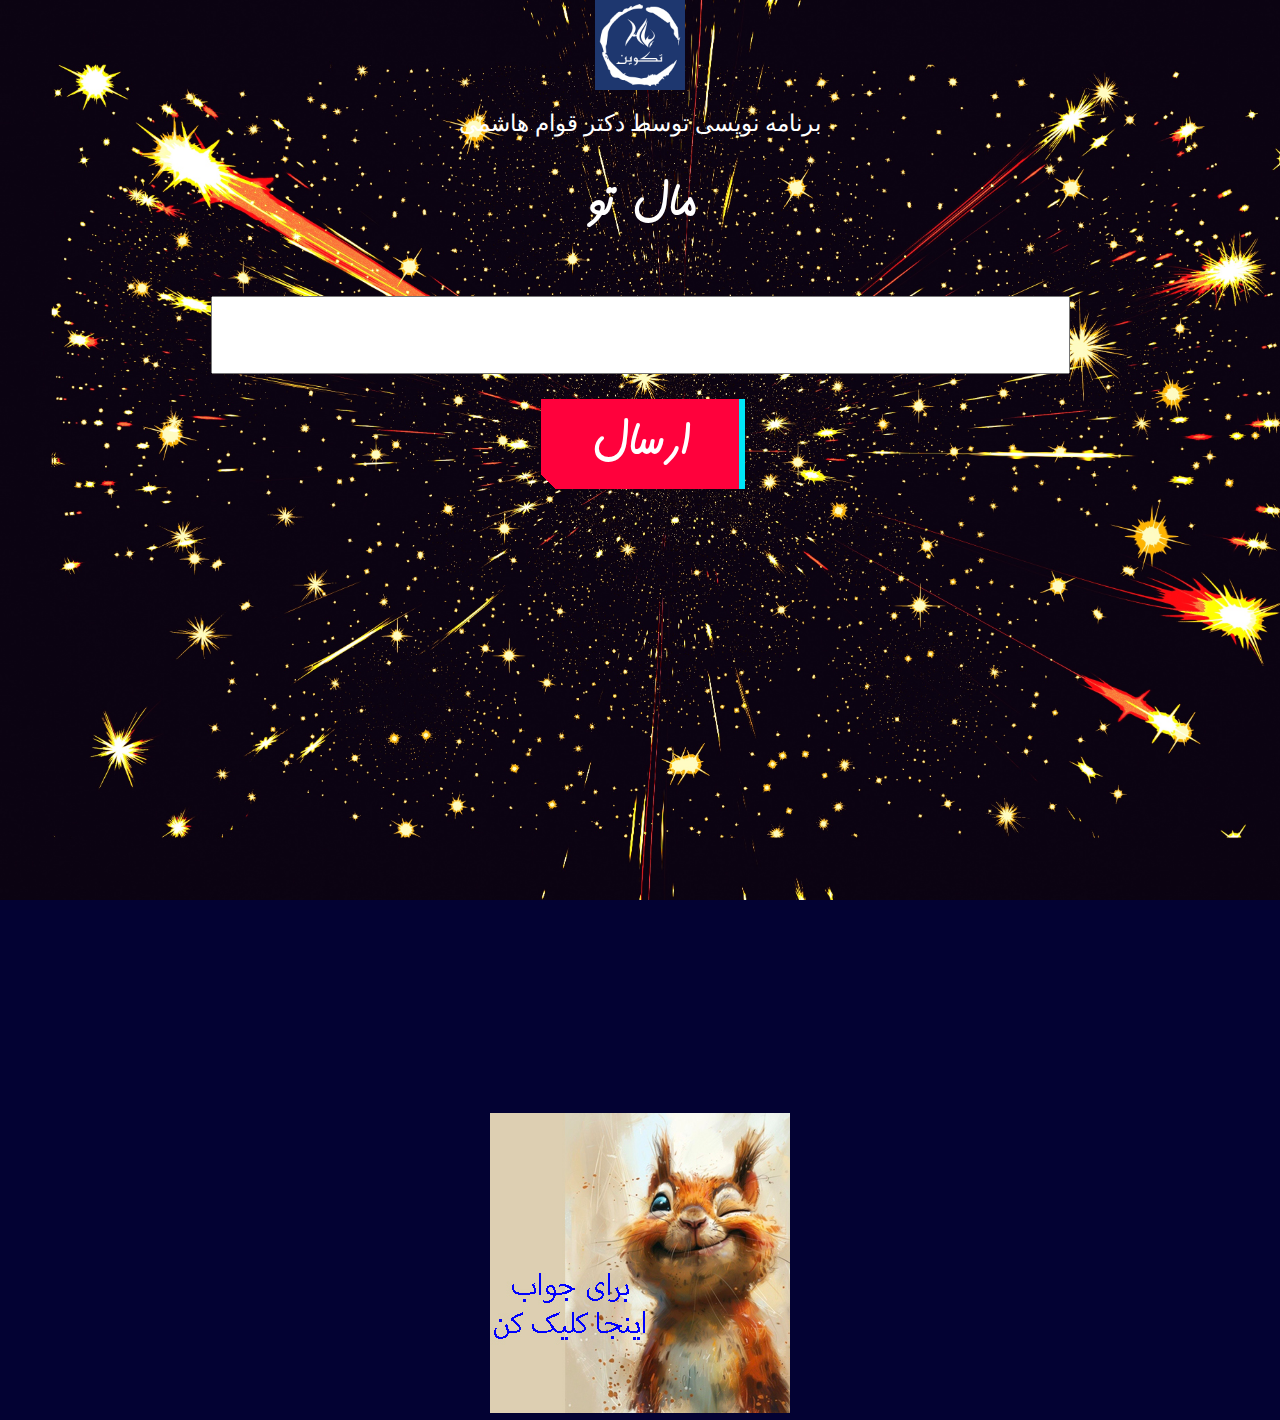
==== index2.html @ 5d835b9c "Add files via upload" ====
<!DOCTYPE html>
<html lang="en">
<head>
    <meta charset="UTF-8">
    <meta name="viewport" content="width=device-width, initial-scale=1.0">

    <!--CSS-->
    <link rel="stylesheet" type="text/css" href="css/style.css">
    <link rel="stylesheet" type="text/css" href="fonts/fonts.css">
    <link rel="stylesheet" type="text/css" href="css/button.css">
    <link rel="stylesheet" type="text/css" href="css/glow.css">
    <!--FONT-->
    <link rel="preconnect" href="https://fonts.googleapis.com">
    <link rel="preconnect" href="https://fonts.gstatic.com" crossorigin>
    <link href="https://fonts.googleapis.com/css2?family=Roboto:ital,wght@0,100;0,300;0,400;0,500;0,700;0,900;1,100;1,300;1,400;1,500;1,700;1,900&display=swap" rel="stylesheet">


    <style>
        @import url('https://fonts.googleapis.com/css2?family=Roboto:ital,wght@0,100;0,300;0,400;0,500;0,700;0,900;1,100;1,300;1,400;1,500;1,700;1,900&display=swap');
    </style>





    <title>possessive adjectives elementary</title>
</head>
<body>
   <!-- <img src="img/bg-main.jpg" style="position:absolute; width:100%; height:200vh; z-index:-1;">
-->
    <div class="div-titre">
      <img src="img/logojpg.jpg" id="logojpg">
    </div>
    <div class="div-khodam">
        <p class="sentence-khodam glow"> برنامه نویسی توسط دکتر قوام هاشمی</p>

    </div>
    <div class="div-question">
        <p class="question-sentence" dir="rtl"> مال تو </p>
    </div>
    <section class="sec-answer">
        
        <input type="text" id="aTextBox"><br>

        <button type="button" id="submitButton" class="fill" dir="rtl">ارسال</button><br>
        <label id="cLabel2"></label>

        
    </section>
    <section class="correct-false">
        <img src="img/false-answer-1.jpg" id="false_answer"><br>
        <a href="index3.html"> <img src="img/correct-answer-1.png" id="correct_answer"></a>
    </section>
    <section class="sec-cheat">
        <div class="dropdown">
            <div>
            <button onclick="dropDownFunction()" class="dropbtn-1-2-3-4"></button></div>
            <div id="myDropdown" class="dropdown-content">
              <img src="img/cheat-answer-2.jpg">
          
            </div>
          </div>
          
    </section>
    <footer>

    </footer>



    <script src="js/main2.js"></script>
</body>
</html>
---- css/style.css ----
*{
    padding: 0;
    margin: 0;
    box-sizing: border-box;
}

body{
    background-color:rgba(3,2,51,1);
    background-image: url('../img/bg1-1.jpg');
    background-repeat: no-repeat;
    background-size: cover;
    background-attachment: fixed;
}

/*LOGO*/
.div-titre {
    height:10vh;
    width:100%;
    display: grid;
    justify-items: center;
    align-items: center;
}

#logojpg{
    height:10vh;
}

/*KODAM*/
/*QUESTION SECTION*/
.div-khodam{
    height:2.5vh;
    width:100%;
    display: grid;
    justify-items: center;
    align-items: center;
    margin-bottom: 40px;
    margin-top: 20px;
    
}
.sentence-khodam{
    font-family:  'amiri', 'Vazir';
   
    font-size:2.5vh;
   height:2.5vh;
   /*background-color:aliceblue;*/
   color:#fff;

}




/*QUESTION SECTION*/
.div-question{
    height:7vh;
    width:100%;
    display: grid;
    justify-items: center;
    align-items: center;
    margin-bottom: 60px;
    margin-top: 20px;
    
}
.question-sentence{
    /*font-family:  "Roboto", sans-serif;*/
    font-weight: bolder;
    font-size:5vw;
   height:10vh;
   /*background-color:aliceblue;*/
   color:#fff;

}

/*ANSWER SECTION*/
.sec-answer{
    height:15vh;
    width:100%;
    display: grid;
    justify-items: center;
    align-items: center;
    margin-top: 20px;
}

#aTextBox{
   /*font-family:  "Roboto", sans-serif;*/
    font-weight: bold;
    font-size:5vw;

}

/*correct-false SECTION*/
.correct-false{
    height:10vh;
    width:100%;
    display: grid;
    justify-items: center;
    align-items: center;
    margin-top: 15vh;
}

#false_answer{
    display:none;
    margin-top: 80px;
    /*box-shadow: 0 0 50px 15px #48abe0;*/

}
#correct_answer{
    display:none;
    margin-top: 80px;
    /*box-shadow: 0 0 50px 15px #48abe0;*/

}



/*section cheat*/
.sec-cheat{
    margin-top: 50vh;
    height:30vh;
    width:100%;
    display: grid;
    justify-items: center;
    align-items: center;

}

.dropbtn-1-2-3-4 {
    
    background-image: url("cheat-cover-1.jpg");
    width: 300px;
    height:300px;
    
    padding: 0px;
    border: none;
    cursor: pointer;
  }

  .dropbtn-5-6-7-8 {
    
    background-image: url("cheat-cover-2.jpg");
    width: 300px;
    height:300px;
    
    padding: 0px;
    border: none;
    cursor: pointer;
  }

  .dropbtn-9-10-11-12 {
    
    background-image: url("cheat-cover-3.jpg");
    width: 300px;
    height:300px;
    
    padding: 0px;
    border: none;
    cursor: pointer;
  }
  .dropbtn-13-14-15-16 {
    
    background-image: url("cheat-cover-4.jpg");
    width: 300px;
    height:300px;
    
    padding: 0px;
    border: none;
    cursor: pointer;
  }
  .dropbtn-17-18-19-20 {
    
    background-image: url("cheat-cover-5.jpg");
    width: 300px;
    height:300px;
    
    padding: 0px;
    border: none;
    cursor: pointer;
  }









  
 /* .dropbtn:hover, .dropbtn:focus {
    background-color: #2980B9;
  }
  */
  .dropdown {
    position: relative;
    display: inline-block;
  }
  
  .dropdown-content {
    display: none;
    position: absolute;
    min-width: 160px;
    overflow: auto;
    z-index: 1;
    left:8px;
  }
  

  
  
  .show {display: block;}


  @media(max-width:568px){

/*QUESTION SECTION*/
.div-question{
    height:7vh;
    width:100%;
    display: grid;
    justify-items: center;
    align-items: center;
    margin-bottom: 15px;
    margin-top: 10px;
    
}
.question-sentence{
    /*font-family:  "Roboto", sans-serif;*/
    font-weight: bolder;
    font-size:6vw;
   height:6vh;
   /*background-color:aliceblue;*/
   color:#fff;
   


}

/*ANSWER SECTION*/
.sec-answer{
    height:10vh;
    width:80%;
    margin-left:10%;
    display: grid;
    justify-items: center;
    align-items: center;
    margin-top: 5px;
}

#aTextBox{
  /*  font-family:  "Roboto", sans-serif;*/
    font-weight: bold;
    font-size:6vw;

}

.correct-false{
    height:10vh;
    width:100%;
    display: grid;
    justify-items: center;
    align-items: center;
    margin-top: 12vh;
}





#false_answer{
    display:none;
    margin-top:0px;
    /*box-shadow: 0 0 50px 15px #48abe0;*/
    

}
#correct_answer{
    display:none;
    margin-top: 00px;
    /*box-shadow: 0 0 50px 15px #48abe0;*/

}
/*section cheat*/
.sec-cheat{
    margin-top: 40vh;
    height:30vh;
    width:100%;
    display: grid;
    justify-items: center;
    align-items: center;

}

  }
---- fonts/fonts.css ----
@font-face {
  font-family: AduelRegular;
  src: url(AduelRegular.ttf);
}

@font-face {
  font-family: ASulsRegular;
  src: url(ASulsRegular.ttf);
}
@font-face {
  font-family: AduelFat;
  src: url(AduelFat.ttf);
}

@font-face {
  font-family: Aarabtype;
  src: url(arabtype.ttf);
}

@font-face {
  font-family: Dorood;
  src: url(Dorood.ttf);
}



@font-face {
  font-family: KacstFarsi;
  src: url(KacstFarsi.ttf);
}


@font-face {
  font-family: kamran;
  src: url(kamran.ttf);
}

@font-face {
  font-family: Dorood;
  src: url(Dorood.ttf);
}

@font-face {
  font-family: Suls;
  src: url(Suls.ttf);
}

@font-face {
  font-family: tradbdo;
  src: url(tradbdo.ttf);
}




@font-face {
    font-family: Mj_Annab;
    src: url(Mj_Annab.ttf);
  }
  
@font-face {
    font-family: Far_Diwani_3d_Shadow;
    src: url(Far_Diwani_3d_Shadow.ttf);
  }
  
@font-face {
    font-family: Far_Medad;
    src: url(Far_Medad.ttf);
  }
@font-face {
    font-family: Far_Sahra;
    src: url(Far_Sahra.ttf);
  }  

@font-face {
    font-family: Mj_Ghalam-1_0;
    src: url(Mj_Ghalam-1_0.ttf);
  }  


@font-face {
    font-family: Moalla;
    src: url(Moalla.ttf);
  }   
  
@font-face {
    font-family: persian-badkht1;
    src: url(persian-badkht1.ttf);
  } 

@font-face {
    font-family: persian-badkht2;
    src: url(persian-badkht2.ttf);
  } 
  
@font-face {
    font-family: W_parvaz;
    src: url(W_parvaz.ttf);
  } 

/*EN fonts*/


@font-face {
  font-family: Arima-VariableFont_wght;
  src: url(Arima-VariableFont_wght.ttf);
}

@font-face {
  font-family: EduAUVICWANTGuides-VariableFont_wght;
  src: url(EduAUVICWANTGuides-VariableFont_wght.ttf);
}

@font-face {
  font-family: ArchitectsDaughter-Regular;
  src: url(ArchitectsDaughter-Regular.ttf);
} 


@font-face {
  font-family: Caveat-VariableFont_wght;
  src: url(Caveat-VariableFont_wght.ttf);
} 
@font-face {
  font-family: Courgette-Regular;
  src: url(Courgette-Regular.ttf);
} 
@font-face {
  font-family: Creepster-Regular;
  src: url(Creepster-Regular.ttf);
} 
@font-face {
  font-family: GloriaHallelujah-Regular;
  src: url(GloriaHallelujah-Regular.ttf);
} 
@font-face {
  font-family: Kalam-Bold;
  src: url(Kalam-Bold.ttf);
} 


@font-face {
  font-family: Kalam-Light;
  src: url(Kalam-Light.ttf);
} 

@font-face {
  font-family: Kalam-Regular;
  src: url(Kalam-Regular.ttf);
} 

@font-face {
  font-family: Prompt-Black;
  src: url(Prompt-Black.ttf);
}

@font-face {
  font-family: Prompt-BlackItalic;
  src: url(Prompt-BlackItalic.ttf);
}

@font-face {
  font-family: Prompt-Bold;
  src: url(Prompt-Bold.ttf);
}


@font-face {
  font-family: Prompt-BoldItalic;
  src: url(Prompt-BoldItalic.ttf);
}


@font-face {
  font-family: Prompt-ExtraBold;
  src: url(Prompt-ExtraBold.ttf);
}


@font-face {
  font-family: Prompt-ExtraBoldItalic;
  src: url(Prompt-ExtraBoldItalic.ttf);
}

@font-face {
  font-family: Prompt-ExtraLight;
  src: url(Prompt-ExtraLight.ttf);
}

@font-face {
  font-family: Prompt-ExtraLightItalic;
  src: url(Prompt-ExtraLightItalic.ttf);
}


@font-face {
  font-family: Prompt-Italic;
  src: url(Prompt-Italic.ttf);
}



@font-face {
  font-family: Prompt-Light;
  src: url(Prompt-Light.ttf);
}


@font-face {
  font-family: Prompt-LightItalic;
  src: url(Prompt-LightItalic.ttf);
}


@font-face {
  font-family: Prompt-Medium;
  src: url(Prompt-Medium.ttf);
}


@font-face {
  font-family: Prompt-MediumItalic;
  src: url(Prompt-MediumItalic.ttf);
}


@font-face {
  font-family: Prompt-Regular;
  src: url(Prompt-Regular.ttf);
}

@font-face {
  font-family: Prompt-SemiBold;
  src: url(Prompt-SemiBold.ttf);
}

@font-face {
  font-family: Prompt-SemiBoldItalic;
  src: url(Prompt-SemiBoldItalic.ttf);
}

@font-face {
  font-family: Prompt-Thin;
  src: url(Prompt-Thin.ttf);
}

@font-face {
  font-family: Prompt-ThinItalic;
  src: url(Prompt-ThinItalic.ttf);
}


@font-face {
  font-family: Prompt-ThinItalic;
  src: url(Prompt-ThinItalic.ttf);
}


@font-face {
  font-family: RubikDoodleShadow-Regular;
  src: url(RubikDoodleShadow-Regular.ttf);
}

@font-face {
  font-family: Vollkorn-VariableFont_wght;
  src: url(Vollkorn-VariableFont_wght.ttf);
}

@font-face {
  font-family: Vollkorn-Italic-VariableFont_wght;
  src: url(Vollkorn-Italic-VariableFont_wght.ttf);
}


.glass{
    font-family:persian-badkht1;
    font-size: 1.75em;
    line-height: 1em;
    font-weight: 800;
  }
  
  .p_final{
    font-family:persian-badkht1;
    font-size: 3em;
    line-height: 3em;
    font-weight: 900;
    color:#fff;
    
  }
  .a-font{
    font-family: Mj_Annab;
    color:#000;
    font-size: 2em;
  }

  .khodam-per{
    font-family: kamran;
    font-size: 2em;
    text-align: center;
    /*line-height: 1em;*/
    color: #ff0000;
    font-weight: 1000;
    text-shadow: 6px 6px 8px #ffffff, 4px 4px 6px #ff0000;
    text-align: center;
  }
 
  .khodam-per-2{
    font-family: kamran;
    font-size: 2em;
    text-align: center;
    /*line-height: 1em;*/
    color: #fff;
    font-weight: 1000;
    text-shadow: 6px 6px 8px #ffffff, 4px 4px 6px #ff0000;
    text-align: center;
  }


  .khodam-en{
  font-family:ArchitectsDaughter-Regular;
  /* font-family: Courgette-Regular;*/
   color: #ff0000;
   font-size: 2em;
   font-weight: bolder;
   text-shadow: 6px 6px 8px #ffffff, 4px 4px 6px #ff0000;
   text-align: center;

  }

  .khodam-en-2{
    font-family:EduAUVICWANTGuides-VariableFont_wght;
    /* font-family: Courgette-Regular;*/
     color: #fff;
     font-size: 2vh;
     font-weight: bolder;
     text-shadow: 6px 6px 8px #ffffff, 4px 4px 6px #ff0000;
     text-align: center;
  
    }



  .title_h2{
    font-family: Aarabtype;
    color:#fff;
    font-size: 2.5em;
    line-height: 1em;

  }




.text_1{
  font-family: Aarabtype;
    color:#000;
    font-size: 1.5em;
    line-height: 1em;
    font-weight: bolder;
}

#at_insta_id{
 font-family: Creepster-Regular;
  color:#F9F018;
  font-size: 1em;
  line-height: 1em;
  font-weight: bolder;
  position: relative;
  top:-1em;
  text-shadow: 4px 4px 8px #ff0000;
}

.blue_moblie_font{
  font-family: Caveat-VariableFont_wght;
  color:#15b8ba;
  font-size: 1em;
  line-height: 1em;
  position: relative;
  font-weight: 900;
  

  top:-1.5em;
  text-shadow: 6px 6px 12px #ffffff, -6px -6px 12px #ffffff, 6px 6px 10px #000;
  /*box-shadow: 6px 6px 10px rgb(0 0 0 / 1);*/

}

.email-logo-font{
  font-family:ArchitectsDaughter-Regular;
 /* font-family: Courgette-Regular;*/
  color: #ff0000;
  font-size: 1em;
  line-height: 1em;
  font-weight: bolder;
  text-shadow: 6px 6px 8px #ffffff, 4px 4px 6px #ff0000;
}

.phone-logo-font{
  font-family: Caveat-VariableFont_wght;
  color:#ff0000;
  font-size: 1em;
  line-height: 1em;
  font-weight: bolder;
  position: relative;
  top:-1em;
  text-shadow: 6px 6px 12px #ffffff, -6px -6px 12px #ffffff, 6px 6px 10px #000;
}


.kh_h1{
  font-family: kamran;
  color:#000;
  font-size: 2.5em;
  /*line-height: 1em;*/
}
.kh_h2{
  font-family: ASulsRegular;
  color:#000;
  font-size: 1.5em;
}
.kh_h3{
  font-family: Far_Sahra;
  color:#000;
  font-size: 1.5em;
  /*line-height: 1em;*/


}
.kh_p{
  font-family: Aarabtype;
  color:#000;
  font-size: 2em;
  font-weight: 900;
}
.kh_p1{
   font-family:  persian-badkht1;

}
.kh_p1-2{
  font-family:  persian-badkht1;
 color:#000;
 font-size: 1.5em;
}




.kh_p2{
  font-family:  persian-badkht1;
 color:#fff;
 font-size: 2.5em;
}

.h2_tamas{
  font-family: Mj_Annab;
  color:#fff;
  font-size: 2em;
}
.p_tamas_per{
  font-family: AduelRegular;
  color:#fff;
  font-size: 1.5em;
  line-height: 2em;
  font-weight: bolder;
}

.p_tamas_en{
 /* font-family:GloriaHallelujah-Regular;
  font-family: Caveat-VariableFont_wght;*/
  font-family: Courgette-Regular;
  color:#ff0000;
  font-size: 3vh;
  font-weight: 700;

}
.p_tamas_insta{
  /* font-family:GloriaHallelujah-Regular;
   font-family: Caveat-VariableFont_wght;*/
  font-family:Vollkorn-Italic-VariableFont_wght;
   color:#ff0000;
   font-size: 4vh;
   font-weight: 700;
 
 }



.abstract-title-per, .abstract-per{
  font-family: kamran;
  color:#000;
  font-weight: bolder;

}

.abstract-title-per{
  font-size: 2.5em;

}

.abstract-per{

  font-size: 2em;
}


.abstract-en{
  font-family: ArchitectsDaughter-Regular;
  font-size: 1em;


}
.edu-font{
  font-family: EduAUVICWANTGuides-VariableFont_wght;
  
}

.arima-font{
  font-family: Arima-VariableFont_wght;
}

.arabtype{
  font-family: Aarabtype;
}

.kamran{
font-family: kamran;
}



.fill, .question-sentence{
  font-family: kamran;

}
---- css/button.css ----
button {
    margin: 7px;
  }
  
  
  /* Fill button styling */
  .fill, .fill:after {
    font-size: 20px;
    font-weight: 200;
    letter-spacing: 1px;
    padding: 13px 50px 13px;
    cursor: pointer;
    position: relative;
    /*font-family: "Roboto", sans-serif;*/
    font-size: 5vw;
    font-weight: bolder;


    background: linear-gradient(45deg, transparent 5%, #FF013C 5%);
    border: 0;
    color: #fff;
    letter-spacing: 3px;
    box-shadow: 6px 0px 0px #00E6F6;
    outline: transparent;
    position: relative;
    user-select: none;
    -webkit-user-select: none;
    touch-action: manipulation;




  }
  
.fill:after {
  --slice-0: inset(50% 50% 50% 50%);
  --slice-1: inset(80% -6px 0 0);
  --slice-2: inset(50% -6px 30% 0);
  --slice-3: inset(10% -6px 85% 0);
  --slice-4: inset(40% -6px 43% 0);
  --slice-5: inset(80% -6px 5% 0);
  
  content: 'ALTERNATE TEXT';
  display: block;
  position: absolute;
  top: 0;
  left: 0;
  right: 0;
  bottom: 0;
  background: linear-gradient(45deg, transparent 3%, #00E6F6 3%, #00E6F6 5%, #FF013C 5%);
  text-shadow: -3px -3px 0px #F8F005, 3px 3px 0px #00E6F6;
  clip-path: var(--slice-0);
}

.fill:hover:after {
  animation: 1s glitch;
  animation-timing-function: steps(2, end);
}

@keyframes glitch {
  0% {
    clip-path: var(--slice-1);
    transform: translate(-20px, -10px);
  }
  10% {
    clip-path: var(--slice-3);
    transform: translate(10px, 10px);
  }
  20% {
    clip-path: var(--slice-1);
    transform: translate(-10px, 10px);
  }
  30% {
    clip-path: var(--slice-3);
    transform: translate(0px, 5px);
  }
  40% {
    clip-path: var(--slice-2);
    transform: translate(-5px, 0px);
  }
  50% {
    clip-path: var(--slice-3);
    transform: translate(5px, 0px);
  }
  60% {
    clip-path: var(--slice-4);
    transform: translate(5px, 10px);
  }
  70% {
    clip-path: var(--slice-2);
    transform: translate(-10px, 10px);
  }
  80% {
    clip-path: var(--slice-5);
    transform: translate(20px, -10px);
  }
  90% {
    clip-path: var(--slice-1);
    transform: translate(-10px, 0px);
  }
  100% {
    clip-path: var(--slice-1);
    transform: translate(0);
  }
}
/*
@media (min-width: 768px) {
  .button-49,
  .button-49:after {
    width: 200px;
    height: 86px;
    line-height: 88px;
  }
}*/
---- css/glow.css ----
/*// Glow Border Animation //*/

.animated-border-box, .animated-border-box-glow{
  max-height: 200px;
  max-width: 250px;
  height: 100%;
  width: 100%;
  position: absolute;
  overflow: hidden; 
  z-index: 0;
  /* Border Radius */
	border-radius: 10px;
}

.animated-border-box-glow{
  overflow: hidden;
  /* Glow Blur */
  filter: blur(20px);
}

.animated-border-box:before, .animated-border-box-glow:before {
  content: '';
  z-index: -2;
  text-align: center;
	top: 50%;
	left: 50%;
	transform: translate(-50%, -50%) rotate(0deg);
  position: absolute;
	width: 99999px;
	height: 99999px;
	background-repeat: no-repeat;
	background-position: 0 0;
  /*border color, change middle color*/
	background-image: conic-gradient(rgba(0,0,0,0), #1976ed, rgba(0,0,0,0) 25%);
  /* change speed here */
	animation: rotate 4s linear infinite;
}

.animated-border-box:after {
	content: '';
	position: absolute;
	z-index: -1;
  /* border width */
	left: 5px;
	top: 5px;
  /* double the px from the border width left */
	width: calc(100% - 10px);
	height: calc(100% - 10px);
  /*bg color*/
	background: #292a2e;
  /*box border radius*/
	border-radius: 7px;
}

@keyframes rotate {
	100% {
		transform: translate(-50%, -50%) rotate(1turn);
	}
}
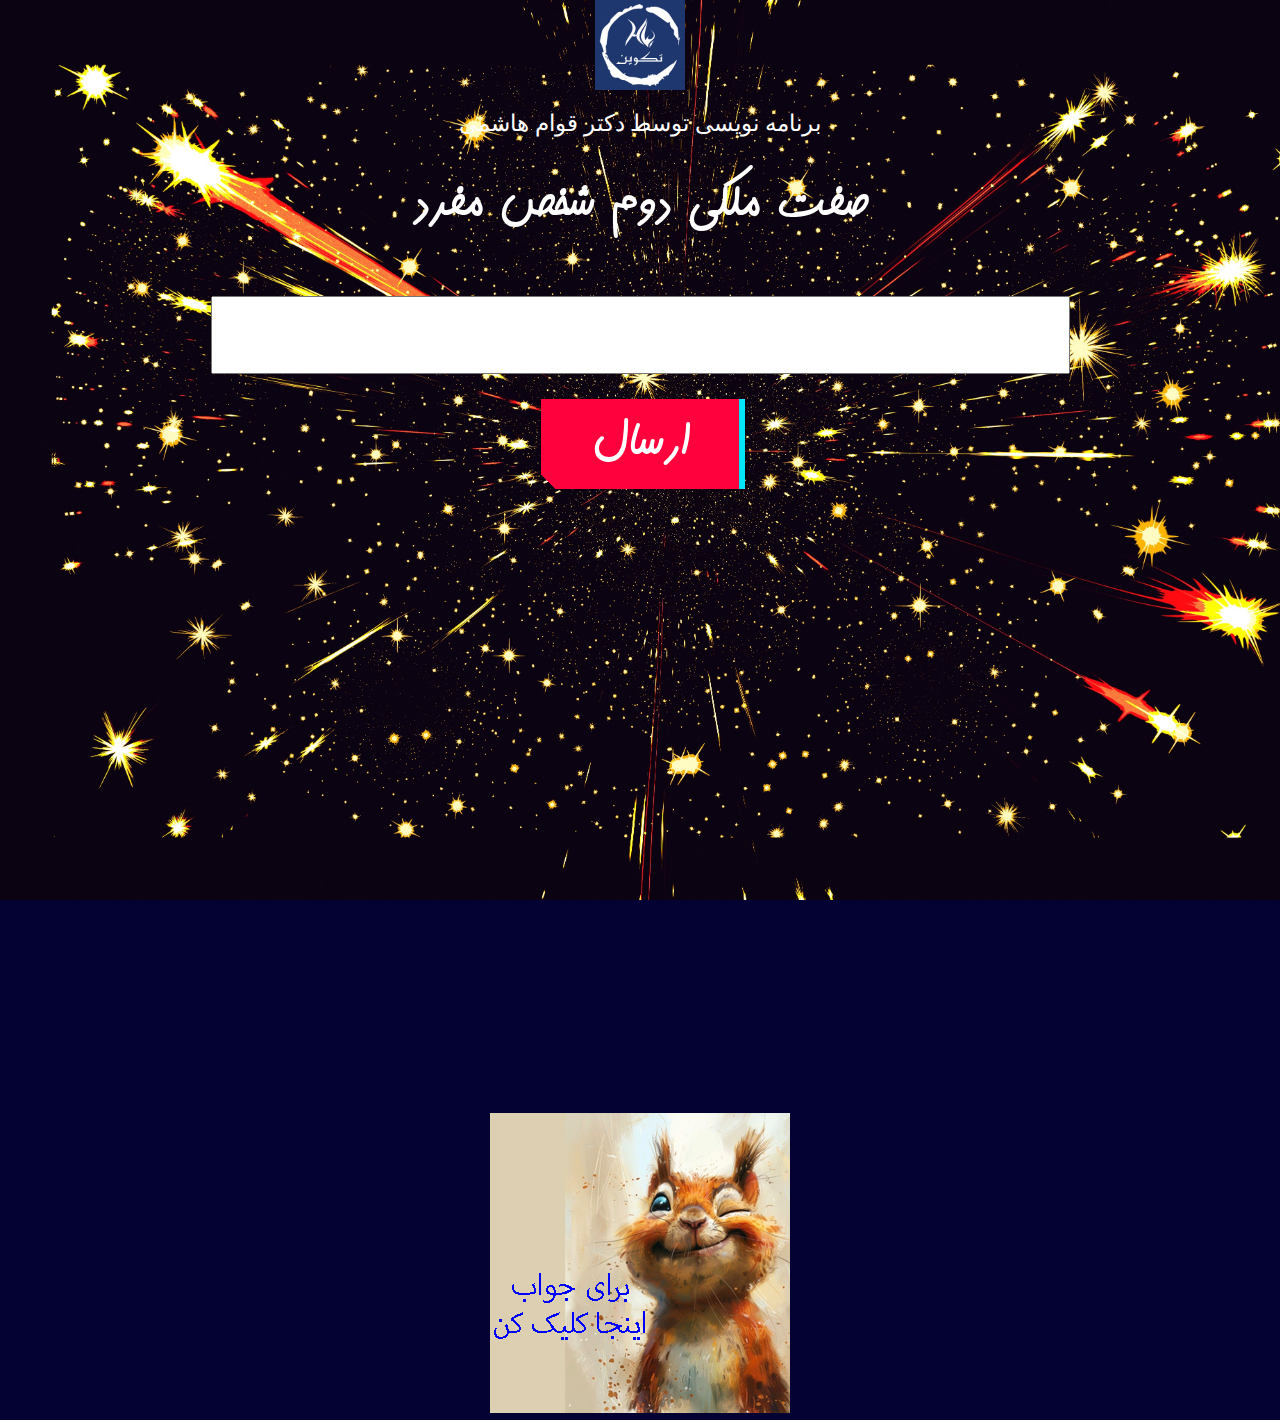
==== commit f1dee514: "Update index2.html" ====
--- a/index2.html
+++ b/index2.html
@@ -36,7 +36,7 @@
 
     </div>
     <div class="div-question">
-        <p class="question-sentence" dir="rtl"> مال تو </p>
+        <p class="question-sentence" dir="rtl"> صفت ملکی دوم شخص مفرد </p>
     </div>
     <section class="sec-answer">
         
@@ -70,4 +70,4 @@
 
     <script src="js/main2.js"></script>
 </body>
-</html>+</html>
--- a/fonts/fonts.css
+++ b/fonts/fonts.css
@@ -290,7 +290,6 @@
   }
   .a-font{
     font-family: Mj_Annab;
-    color:#000;
     font-size: 2em;
   }
 
